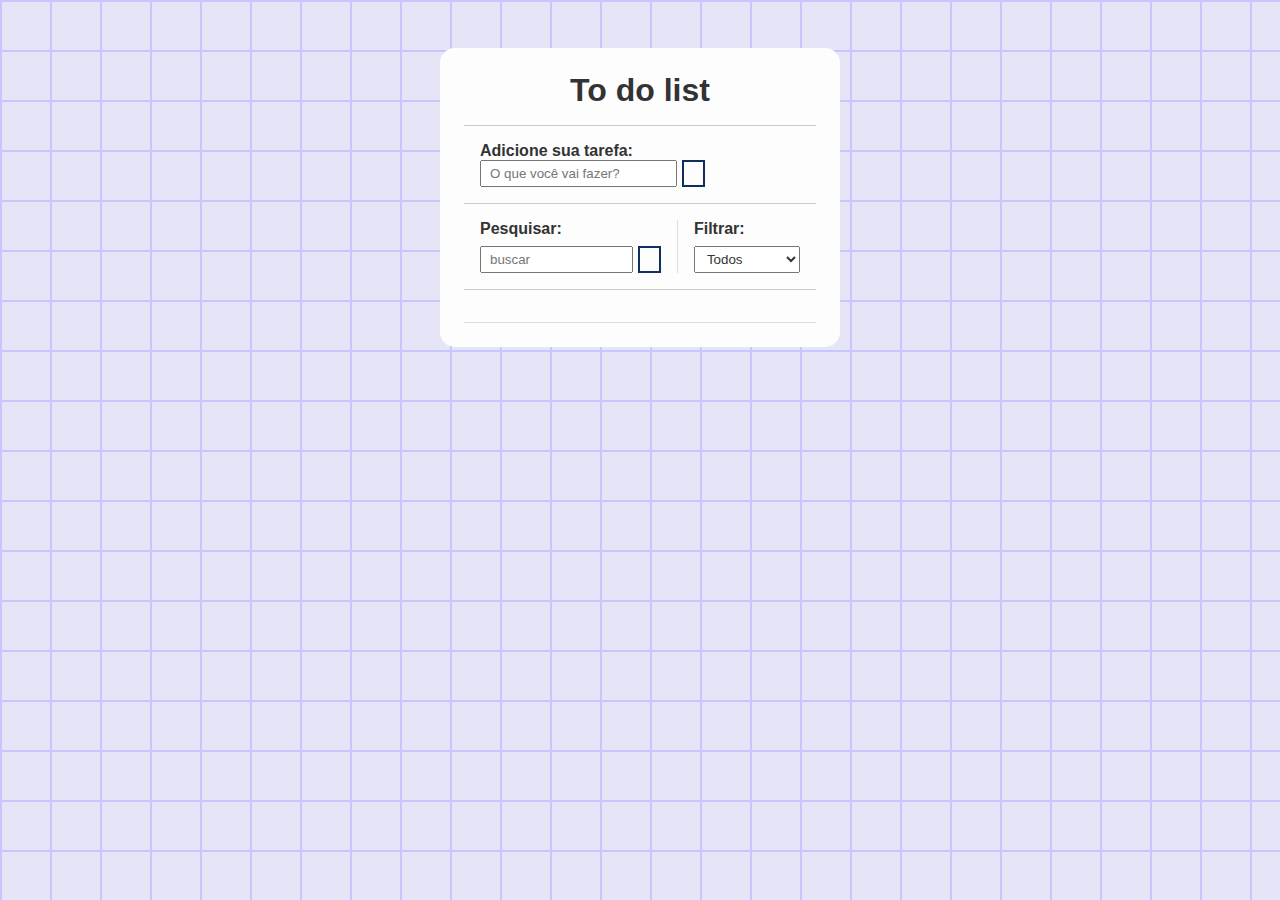
==== index.html @ c21adff8 "feat: created home page" ====
<!DOCTYPE html>
<html lang="en">
<head>
    <meta charset="UTF-8">
    <meta name="viewport" content="width=device-width, initial-scale=1.0">
    <title>To do List</title>

    <!--Project's CSS-->
    <link rel="stylesheet" href="/css/style.css">
    <link rel="stylesheet" href="https://cdnjs.cloudflare.com/ajax/libs/font-awesome/6.5.1/css/all.min.css" integrity="sha512-DTOQO9RWCH3ppGqcWaEA1BIZOC6xxalwEsw9c2QQeAIftl+Vegovlnee1c9QX4TctnWMn13TZye+giMm8e2LwA==" crossorigin="anonymous" referrerpolicy="no-referrer" />

    <!--JS do Projeto-->
    <script src="main.js" defer></script>
</head>
<body>  
  <div class ="toDo-container">
    <header>
      <h1>To do list</h1>
    </header>
      <div class="form-container">
        <form id="taskForm">
          <p>Adicione sua tarefa:</p>
          <div class="form-control">
              <input type="text" id="taskInput" placeholder="O que você vai fazer?">
              <button type="submit">
              <i class="fa-thin fa-plus"></i>
            </button>
        </div>
        </form>
      </div>
      <form id="edit-form" class="hide" >
        <p>Edite sua tarefa</p>
        <div class="form-control">
        <input type="text" id="edit-input">
        <button type="submit">
          <i class="fa-solid fa-check-double"></i>
        </button>
      </div>
      <button id="cancel-edit-btn">Cancelar</button>
    </form>
    <div id="toolbar">
      <div id="search">
        <h4>Pesquisar:</h4>
    <form>
              <input type="text" id="search-input" placeholder="buscar">
              <button id="erase-button">
                <i class="fa-solid fa-delete-left"></i>
              </button>
          </form>
        </div>
        <div id="filter">
          <h4>Filtrar:</h4>
          <select id="filter-select">
            <option value="all">Todos</option>
            <option value="done">Feitos</option>
            <option value="todo">A fazer</option>
          </select>
        </div>
      </div>
        <div id="todo-list">
          <div class="todo">
                       
          </div>
        </div>
        
  </div>

</body>
</html>
---- css/style.css ----
* {
    padding: 0px;
    margin: 0px;
    font-family: sans-serif;
    color: #333;
    box-sizing: border-box;
    
}

body {
    background-color: #333;
   

    background-image:  linear-gradient(#c7c7ff 1.6px, transparent 1.6px), linear-gradient(to right, #c7c7ff 1.6px, #e5e5f7 1.6px);
    background-size: 50px 50px;
}

button {
    background-color: #FDFDFD;
    color: #102F5e;
    border: 2px solid #102F5e;
    padding: .3rem .6rem;
    font-size: 1rem;
    cursor: pointer;
    display: flex;
    justify-content: center;
    align-items: center;
    transition: 0,4s;
}
button:hover {
    background-color: #102F5e;
    color:#fff
}

button:hover > i {
    color: #fff;
}

button i {
    color: #102F5e;
    font-weight: bold;
    pointer-events: none;
}

input, select {
    padding: 0.25rem 0.5rem;
}

.hide {
    display: none;
}

.toDo-container {
    max-width: 400px;
    margin: 3rem auto ;
    background-color: #FDFDFD;
    padding: 1.5rem;
    border-radius: 15px;
}

.toDo-container header {
    text-align: center;
    padding: 0 1rem 1rem;
    border-bottom: 1px solid #ccc;
}

#taskForm, #edit-form {
    padding: 1rem;
    border-bottom: 1px solid #ccc
}

#taskForm p, #edit-form p {
    margin-bottom: 0,5rem;
    font-weight: bold;
}

.form-control {
    display: flex;
}

.form-control input {
    margin-right: 0.3rem;
}

#cancel-edit-btn {
    margin-top: 1rem;
}

#toolbar {
    padding: 1rem;
    border-bottom: 1px solid #ccc;
    display: flex;
}

#toolbar h4 {
    margin-bottom: .5rem;
}

#search {
    border-right: 1px solid #ddd;
    padding-right: 1rem;
    margin-right: 1rem;
    width: 65%;
    display: flex;
    flex-direction: column;
}

#search form {
    display: flex;
}

#search input {
    width: 100%;
    margin-right: .3rem;
}

#filter {
    width: 35%;
    display: flex;
    flex-direction: column;
}

#filter select {
    flex: 1;
}

.todo {
    display: flex;
    justify-content: space-around;
    align-items: center;
    padding: 1rem;
    border-bottom: 1px solid #ddd;
    transition: .3s
}

.todo h3 {
    flex: 1;
    font-size: 0.9rem;
}

.todo button {
    margin-left: 0.4rem;
}

.done {
    background-color: #395169;
}

.done h3 {
    color: #fff;
    text-decoration: line-through;
    font-style: italic;
}
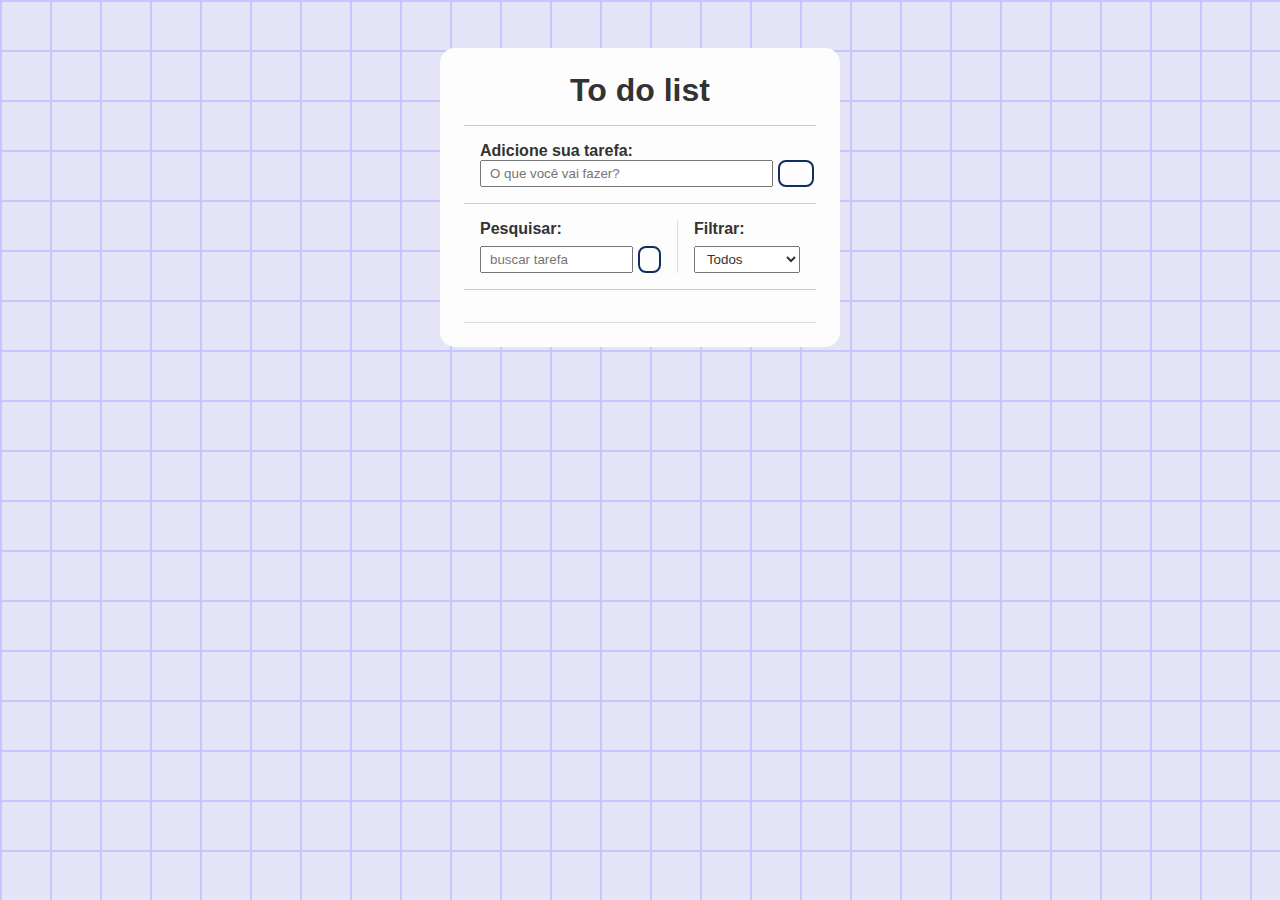
==== commit 117da974: "Update index.html" ====
--- a/index.html
+++ b/index.html
@@ -5,7 +5,7 @@
     <meta name="viewport" content="width=device-width, initial-scale=1.0">
     <title>To do List</title>
 
-    <!--Project's CSS-->
+    <!--CSS-->
     <link rel="stylesheet" href="/css/style.css">
     <link rel="stylesheet" href="https://cdnjs.cloudflare.com/ajax/libs/font-awesome/6.5.1/css/all.min.css" integrity="sha512-DTOQO9RWCH3ppGqcWaEA1BIZOC6xxalwEsw9c2QQeAIftl+Vegovlnee1c9QX4TctnWMn13TZye+giMm8e2LwA==" crossorigin="anonymous" referrerpolicy="no-referrer" />
 
@@ -22,7 +22,7 @@
           <p>Adicione sua tarefa:</p>
           <div class="form-control">
               <input type="text" id="taskInput" placeholder="O que você vai fazer?">
-              <button type="submit">
+              <button type="submit" id="taskBtn">
               <i class="fa-thin fa-plus"></i>
             </button>
         </div>
@@ -42,9 +42,9 @@
       <div id="search">
         <h4>Pesquisar:</h4>
     <form>
-              <input type="text" id="search-input" placeholder="buscar">
+              <input type="text" id="search-input" placeholder="buscar tarefa">
               <button id="erase-button">
-                <i class="fa-solid fa-delete-left"></i>
+                <i class="fa-solid fa-arrow-right"></i>
               </button>
           </form>
         </div>
@@ -66,4 +66,4 @@
   </div>
 
 </body>
-</html>+</html>
--- a/css/style.css
+++ b/css/style.css
@@ -15,10 +15,23 @@
     background-size: 50px 50px;
 }
 
+#taskBtn{
+    padding:.3rem 1rem;
+    
+}
+
+#taskInput {
+    padding-right: 6.5rem;
+}
+
+
+
+
 button {
     background-color: #FDFDFD;
     color: #102F5e;
     border: 2px solid #102F5e;
+    border-radius: .5rem;
     padding: .3rem .6rem;
     font-size: 1rem;
     cursor: pointer;
@@ -44,6 +57,7 @@
 
 input, select {
     padding: 0.25rem 0.5rem;
+    
 }
 
 .hide {
@@ -150,4 +164,4 @@
     color: #fff;
     text-decoration: line-through;
     font-style: italic;
-}+}
